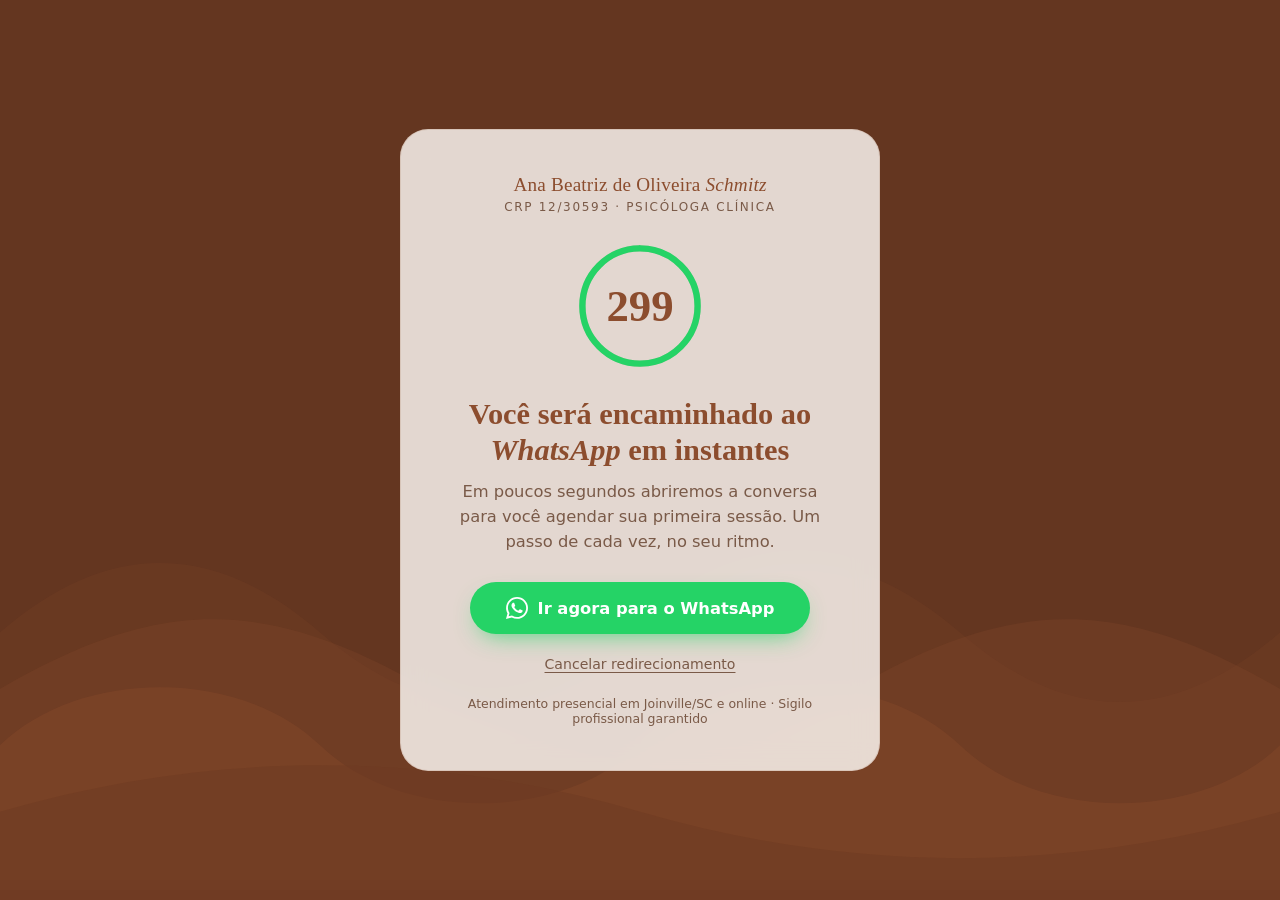
==== redirecionamento-whatsapp.html @ 123fc85e "inserção de tela de redirecionamento" ====
<!DOCTYPE html>
<html lang="pt-BR">
<head>
<meta charset="UTF-8">
<meta name="viewport" content="width=device-width, initial-scale=1, viewport-fit=cover">
<meta name="robots" content="noindex, follow">
<meta name="theme-color" content="#8c4d2e">
<title>Redirecionando para o WhatsApp | Ana Beatriz Schmitz – Psicóloga</title>
<meta name="description" content="Você será encaminhado ao WhatsApp da psicóloga Ana Beatriz Schmitz (CRP 12/30593) em instantes.">

<style>
  :root {
    --bg-1: #fbf4ee;
    --bg-2: #f1e0d1;
    --ink: #8c4d2e;
    --ink-soft: #7a5a48;
    --brand: #8c4d2e;
    --brand-dark: #6e3b22;
    --card: rgba(255, 252, 248, 0.82);
    --card-border: rgba(140, 77, 46, 0.14);
    --wa: #25d366;
    --wa-dark: #1ebe5b;
    --wave-1: rgba(140, 77, 46, 0.16);
    --wave-2: rgba(140, 77, 46, 0.24);
    --wave-3: rgba(140, 77, 46, 0.34);
    --wave-4: rgba(110, 59, 34, 0.5);
  }

  @media (prefers-color-scheme: dark) {
    :root:not([data-theme="light"]) {
      --bg-1: #1f130d;
      --bg-2: #2c1a11;
      --ink: #f6e9de;
      --ink-soft: #cdb3a1;
      --brand: #d79a74;
      --brand-dark: #b97d58;
      --card: rgba(44, 28, 20, 0.8);
      --card-border: rgba(215, 154, 116, 0.2);
      --wave-1: rgba(215, 154, 116, 0.1);
      --wave-2: rgba(215, 154, 116, 0.16);
      --wave-3: rgba(215, 154, 116, 0.24);
      --wave-4: rgba(185, 125, 88, 0.36);
    }
  }

  *, *::before, *::after { box-sizing: border-box; }

  html, body { height: 100%; margin: 0; }

  body {
    font-family: "Segoe UI", system-ui, -apple-system, "Helvetica Neue", Arial, sans-serif;
    color: var(--ink);
    background: #643620;
    background-attachment: fixed;
    min-height: 100%;
    overflow-x: hidden;
    padding: env(safe-area-inset-top, 0) 0 env(safe-area-inset-bottom, 0);
    -webkit-font-smoothing: antialiased;
  }

  /* ---------- Ondas ---------- */
  .waves {
    position: fixed;
    left: 0; right: 0; bottom: 0;
    height: 55vh;
    min-height: 260px;
    pointer-events: none;
    z-index: 0;
    overflow: hidden;
  }
  .wave-layer {
    position: absolute;
    left: 0; bottom: 0;
    width: 200%;
    height: 100%;
    display: flex;
    will-change: transform;
  }
  .wave-layer svg {
    flex: 0 0 50%;
    width: 50%;
    height: 100%;
    display: block;
  }
  .wave-layer.l1 { animation: drift 28s linear infinite; }
  .wave-layer.l2 { animation: drift 20s linear infinite reverse; }
  .wave-layer.l3 { animation: drift 14s linear infinite; }
  .wave-layer.l4 { animation: drift 9s linear infinite reverse; }
  .wave-layer.l1 svg path { fill: var(--wave-1); }
  .wave-layer.l2 svg path { fill: var(--wave-2); }
  .wave-layer.l3 svg path { fill: var(--wave-3); }
  .wave-layer.l4 svg path { fill: var(--wave-4); }

  /* leve "respiração" vertical para dar profundidade */
  .wave-layer.l1 { bottom: 4%;  }
  .wave-layer.l2 { bottom: 2%;  }
  .wave-layer.l3 { bottom: 0;   }
  .wave-layer.l4 { bottom: -4%; }

  @keyframes drift {
    from { transform: translate3d(0, 0, 0); }
    to   { transform: translate3d(-50%, 0, 0); }
  }

  /* ---------- Conteúdo ---------- */
  main {
    position: relative;
    z-index: 1;
    min-height: 100vh;
    min-height: 100dvh;
    display: flex;
    align-items: center;
    justify-content: center;
    padding: clamp(16px, 5vw, 40px);
  }

  .card {
    width: 100%;
    max-width: 480px;
    text-align: center;
    padding: clamp(28px, 7vw, 44px) clamp(22px, 6vw, 40px);
    background: var(--card);
    border: 1px solid var(--card-border);
    border-radius: 28px;
    -webkit-backdrop-filter: blur(14px);
    backdrop-filter: blur(14px);
    animation: rise .8s cubic-bezier(.2,.7,.2,1) both;
  }
  @keyframes rise {
    from { opacity: 0; transform: translateY(18px); }
    to   { opacity: 1; transform: none; }
  }

  .brand {
    margin: 0 0 4px;
    font-family: Georgia, "Times New Roman", serif;
    font-size: clamp(1.05rem, 3.6vw, 1.2rem);
    color: var(--brand);
    letter-spacing: .01em;
  }
  .brand em { font-style: italic; }
  .crp {
    margin: 0 0 clamp(20px, 5vw, 28px);
    font-size: .75rem;
    letter-spacing: .14em;
    text-transform: uppercase;
    color: var(--ink-soft);
  }

  /* contador circular */
  .timer {
    position: relative;
    width: 128px;
    height: 128px;
    margin: 0 auto clamp(18px, 5vw, 26px);
  }
  .timer svg { width: 100%; height: 100%; transform: rotate(-90deg); }
  .timer .track { fill: none; stroke: var(--card-border); stroke-width: 6; }
  .timer .bar {
    fill: none;
    stroke: var(--wa);
    stroke-width: 6;
    stroke-linecap: round;
    stroke-dasharray: 339.292;
    stroke-dashoffset: 0;
    transition: stroke-dashoffset 1s linear;
  }
  .timer .count {
    position: absolute;
    inset: 0;
    display: grid;
    place-items: center;
    font-family: Georgia, "Times New Roman", serif;
    font-size: 2.8rem;
    font-weight: 600;
    color: var(--ink);
  }

  h1 {
    margin: 0 0 10px;
    font-family: Georgia, "Times New Roman", serif;
    font-size: clamp(1.45rem, 5.4vw, 1.9rem);
    line-height: 1.2;
    font-weight: 600;
  }
  h1 em { color: var(--brand); font-style: italic; }

  .lead {
    margin: 0 auto clamp(22px, 5vw, 28px);
    max-width: 36ch;
    font-size: clamp(.95rem, 3.5vw, 1.02rem);
    line-height: 1.55;
    color: var(--ink-soft);
  }

  .btn {
    display: inline-flex;
    align-items: center;
    justify-content: center;
    gap: 10px;
    width: 100%;
    max-width: 340px;
    padding: 15px 22px;
    border-radius: 999px;
    background: var(--wa);
    color: #fff;
    font-size: 1.02rem;
    font-weight: 600;
    text-decoration: none;
    box-shadow: 0 10px 24px -10px rgba(37, 211, 102, .8);
    transition: transform .2s ease, background .2s ease, box-shadow .2s ease;
  }
  .btn:hover { background: var(--wa-dark); transform: translateY(-2px); }
  .btn:focus-visible { outline: 3px solid var(--brand); outline-offset: 3px; }
  .btn svg { width: 22px; height: 22px; fill: currentColor; flex: none; }

  .cancel {
    display: inline-block;
    margin-top: 16px;
    padding: 6px 10px;
    background: none;
    border: 0;
    font: inherit;
    font-size: .88rem;
    color: var(--ink-soft);
    text-decoration: underline;
    text-underline-offset: 3px;
    cursor: pointer;
  }
  .cancel:hover { color: var(--brand); }
  .cancel:focus-visible { outline: 2px solid var(--brand); border-radius: 6px; }

  .note {
    margin: 18px 0 0;
    font-size: .78rem;
    color: var(--ink-soft);
  }
  .note a { color: var(--brand); }

  .sr-only {
    position: absolute; width: 1px; height: 1px; padding: 0; margin: -1px;
    overflow: hidden; clip: rect(0,0,0,0); white-space: nowrap; border: 0;
  }

  @media (max-width: 360px) {
    .timer { width: 108px; height: 108px; }
    .timer .count { font-size: 2.3rem; }
  }

  @media (prefers-reduced-motion: reduce) {
    .wave-layer { animation-duration: 90s; }
    .card { animation: none; }
    .timer .bar { transition: none; }
  }
</style>
</head>

<body>

<!-- Ondas de fundo -->
<div class="waves" aria-hidden="true">
  <div class="wave-layer l1">
    <svg viewBox="0 0 1440 320" preserveAspectRatio="none"><path d="M0,160 C120,100 240,100 360,160 C480,220 600,220 720,160 C840,100 960,100 1080,160 C1200,220 1320,220 1440,160 L1440,320 L0,320 Z"/></svg>
    <svg viewBox="0 0 1440 320" preserveAspectRatio="none"><path d="M0,160 C120,100 240,100 360,160 C480,220 600,220 720,160 C840,100 960,100 1080,160 C1200,220 1320,220 1440,160 L1440,320 L0,320 Z"/></svg>
  </div>
  <div class="wave-layer l2">
    <svg viewBox="0 0 1440 320" preserveAspectRatio="none"><path d="M0,190 C180,130 300,130 480,190 C660,250 780,250 960,190 C1140,130 1260,130 1440,190 L1440,320 L0,320 Z"/></svg>
    <svg viewBox="0 0 1440 320" preserveAspectRatio="none"><path d="M0,190 C180,130 300,130 480,190 C660,250 780,250 960,190 C1140,130 1260,130 1440,190 L1440,320 L0,320 Z"/></svg>
  </div>
  <div class="wave-layer l3">
    <svg viewBox="0 0 1440 320" preserveAspectRatio="none"><path d="M0,220 C90,170 270,170 360,220 C450,270 630,270 720,220 C810,170 990,170 1080,220 C1170,270 1350,270 1440,220 L1440,320 L0,320 Z"/></svg>
    <svg viewBox="0 0 1440 320" preserveAspectRatio="none"><path d="M0,220 C90,170 270,170 360,220 C450,270 630,270 720,220 C810,170 990,170 1080,220 C1170,270 1350,270 1440,220 L1440,320 L0,320 Z"/></svg>
  </div>
  <div class="wave-layer l4">
    <svg viewBox="0 0 1440 320" preserveAspectRatio="none"><path d="M0,250 C240,210 480,210 720,250 C960,290 1200,290 1440,250 L1440,320 L0,320 Z"/></svg>
    <svg viewBox="0 0 1440 320" preserveAspectRatio="none"><path d="M0,250 C240,210 480,210 720,250 C960,290 1200,290 1440,250 L1440,320 L0,320 Z"/></svg>
  </div>
</div>

<main>
  <section class="card" aria-live="polite">
    <p class="brand">Ana Beatriz de Oliveira <em>Schmitz</em></p>
    <p class="crp">CRP 12/30593 · Psicóloga Clínica</p>

    <div class="timer" role="timer" aria-label="Contagem regressiva para redirecionamento">
      <svg viewBox="0 0 120 120" aria-hidden="true">
        <circle class="track" cx="60" cy="60" r="54"/>
        <circle class="bar" id="bar" cx="60" cy="60" r="54"/>
      </svg>
      <div class="count" id="count">5</div>
    </div>

    <h1 id="titulo">Você será encaminhado ao <em>WhatsApp</em> em instantes</h1>
    <p class="lead" id="texto">
      Em poucos segundos abriremos a conversa para você agendar sua primeira sessão. Um passo de cada vez, no seu ritmo.
    </p>

    <a class="btn" id="btn" href="https://wa.me/5547984622810?text=Ol%C3%A1,%20gostaria%20de%20agendar%20uma%20sess%C3%A3o!" rel="noopener">
      <svg viewBox="0 0 24 24" aria-hidden="true"><path d="M17.472 14.382c-.297-.149-1.758-.867-2.03-.967-.273-.099-.471-.148-.67.15-.197.297-.767.966-.94 1.164-.173.199-.347.223-.644.075-.3-.15-1.263-.465-2.403-1.485-.888-.795-1.484-1.77-1.66-2.07-.174-.3-.019-.465.13-.615.136-.135.301-.345.451-.52.146-.181.194-.301.297-.496.1-.21.049-.375-.025-.524-.075-.15-.672-1.62-.922-2.206-.24-.584-.487-.51-.672-.51-.172-.015-.371-.015-.571-.015-.2 0-.523.074-.797.359-.273.3-1.045 1.02-1.045 2.475s1.07 2.865 1.219 3.075c.149.195 2.105 3.195 5.1 4.485.714.3 1.27.48 1.704.629.714.227 1.365.195 1.88.121.574-.091 1.767-.721 2.016-1.426.255-.705.255-1.29.18-1.425-.074-.135-.27-.21-.57-.345m-5.446 7.443h-.016c-1.77 0-3.524-.48-5.055-1.38l-.36-.214-3.75.975 1.005-3.645-.239-.375c-.99-1.576-1.516-3.391-1.516-5.26 0-5.445 4.455-9.885 9.942-9.885 2.654 0 5.145 1.035 7.021 2.91 1.875 1.859 2.909 4.35 2.909 6.99-.004 5.444-4.46 9.885-9.935 9.885M20.52 3.449C18.24 1.245 15.24 0 12.045 0 5.463 0 .104 5.334.101 11.893c0 2.096.549 4.14 1.595 5.945L0 24l6.335-1.652c1.746.943 3.71 1.444 5.71 1.447h.006c6.585 0 11.946-5.336 11.949-11.896 0-3.176-1.24-6.165-3.495-8.411"/></svg>
      Ir agora para o WhatsApp
    </a>
    <br>
    <button class="cancel" id="cancelar" type="button">Cancelar redirecionamento</button>

    <p class="note">Atendimento presencial em Joinville/SC e online · Sigilo profissional garantido</p>
  </section>
</main>

<script>
(function () {
  'use strict';

  var TOTAL = 300;                       // segundos até o redirecionamento
  var CIRC  = 2 * Math.PI * 54;        // circunferência do círculo (r = 54)
  var btn   = document.getElementById('btn');
  var url   = btn.getAttribute('href');
  var count = document.getElementById('count');
  var bar   = document.getElementById('bar');
  var title = document.getElementById('titulo');
  var text  = document.getElementById('texto');
  var cancelBtn = document.getElementById('cancelar');

  var restante = TOTAL;
  var intervalo = null;
  var cancelado = false;

  bar.style.strokeDasharray = CIRC;
  bar.style.strokeDashoffset = 0;

  function atualizar() {
    count.textContent = restante;
    bar.style.strokeDashoffset = CIRC * (1 - restante / TOTAL);
  }

  function redirecionar() {
    if (cancelado) return;
    clearInterval(intervalo);
    count.textContent = '✓';
    bar.style.strokeDashoffset = CIRC;
    title.innerHTML = 'Abrindo o <em>WhatsApp</em>…';
    text.textContent = 'Se a conversa não abrir sozinha, toque no botão abaixo.';
    window.location.href = url;
  }

  function tick() {
    restante -= 1;
    if (restante <= 0) {
      restante = 0;
      atualizar();
      redirecionar();
    } else {
      atualizar();
    }
  }

  cancelBtn.addEventListener('click', function () {
    cancelado = true;
    clearInterval(intervalo);
    count.textContent = '•';
    bar.style.strokeDashoffset = 0;
    title.innerHTML = 'Redirecionamento <em>cancelado</em>';
    text.textContent = 'Tudo bem! Quando quiser conversar, é só tocar no botão abaixo.';
    cancelBtn.hidden = true;
  });

  // inicia a contagem
  atualizar();
  // pequeno atraso para a transição do primeiro frame ficar suave
  requestAnimationFrame(function () {
    intervalo = setInterval(tick, 1000);
  });
})();
</script>
</body>
</html>
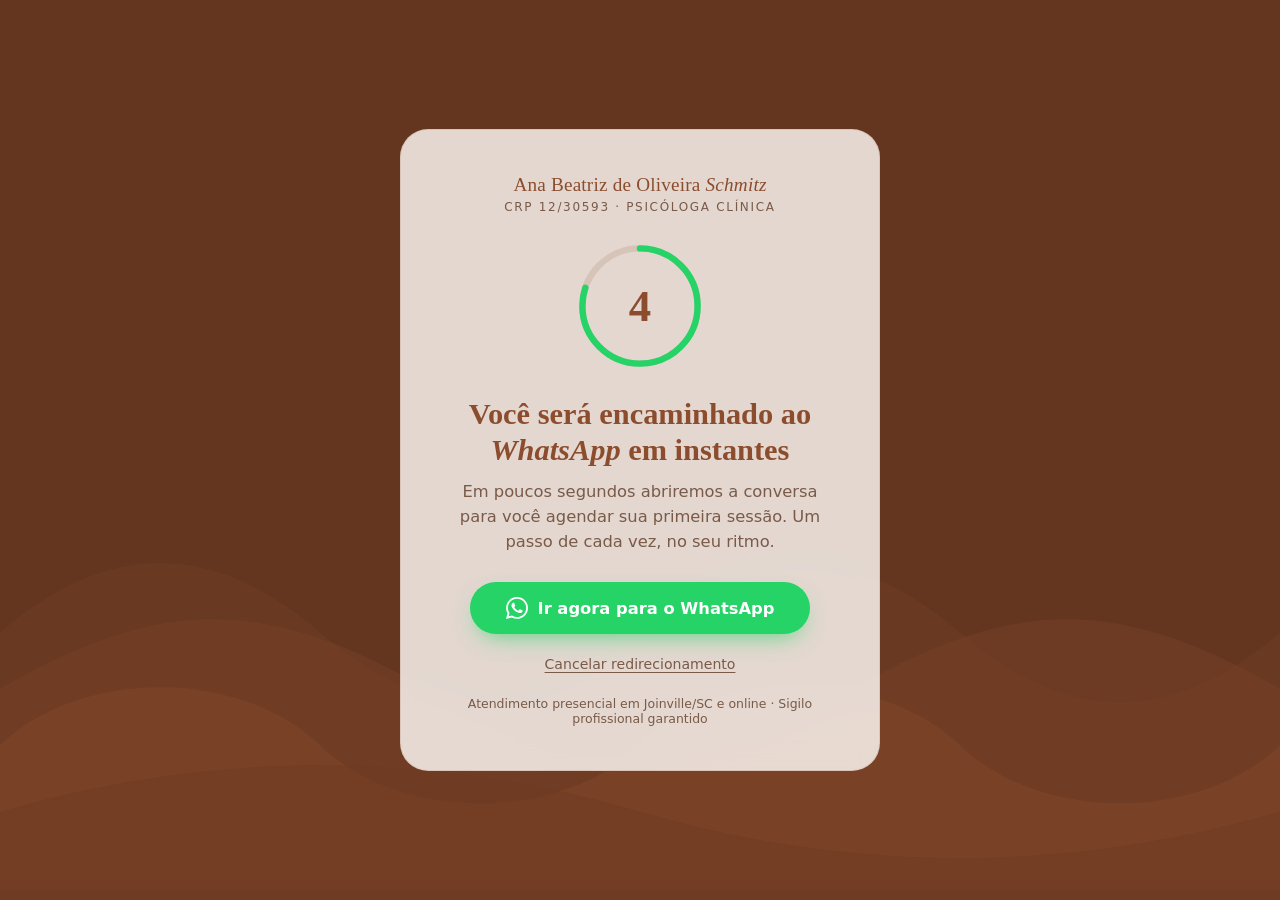
==== commit c7d75276: "Ajuste de links no html principal" ====
--- a/redirecionamento-whatsapp.html
+++ b/redirecionamento-whatsapp.html
@@ -310,7 +310,7 @@
 (function () {
   'use strict';
 
-  var TOTAL = 300;                       // segundos até o redirecionamento
+  var TOTAL = 5;                       // segundos até o redirecionamento
   var CIRC  = 2 * Math.PI * 54;        // circunferência do círculo (r = 54)
   var btn   = document.getElementById('btn');
   var url   = btn.getAttribute('href');
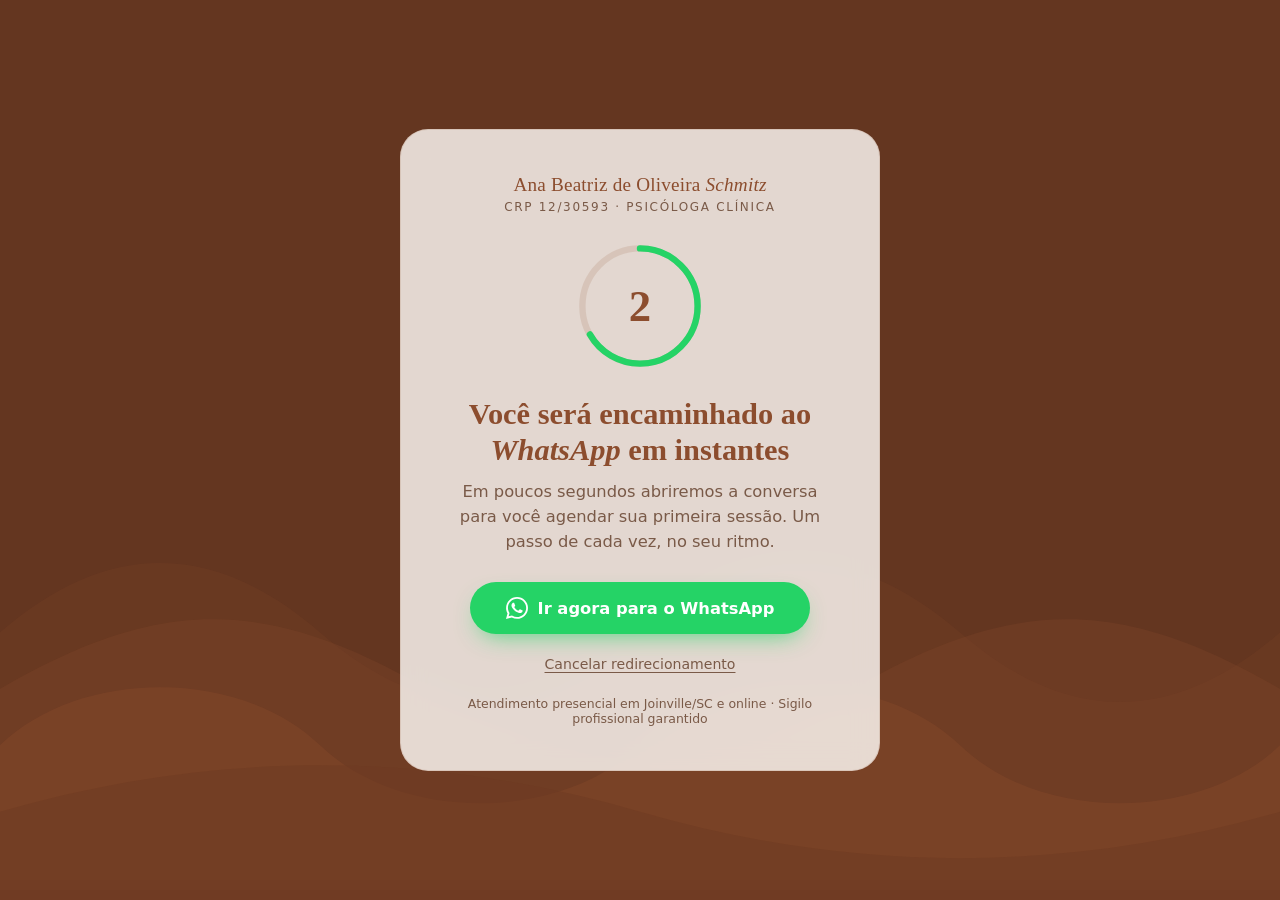
==== commit 5f98ed4e: "Alterações de estratégia" ====
--- a/redirecionamento-whatsapp.html
+++ b/redirecionamento-whatsapp.html
@@ -310,7 +310,7 @@
 (function () {
   'use strict';
 
-  var TOTAL = 5;                       // segundos até o redirecionamento
+  var TOTAL = 3;                       // segundos até o redirecionamento
   var CIRC  = 2 * Math.PI * 54;        // circunferência do círculo (r = 54)
   var btn   = document.getElementById('btn');
   var url   = btn.getAttribute('href');
